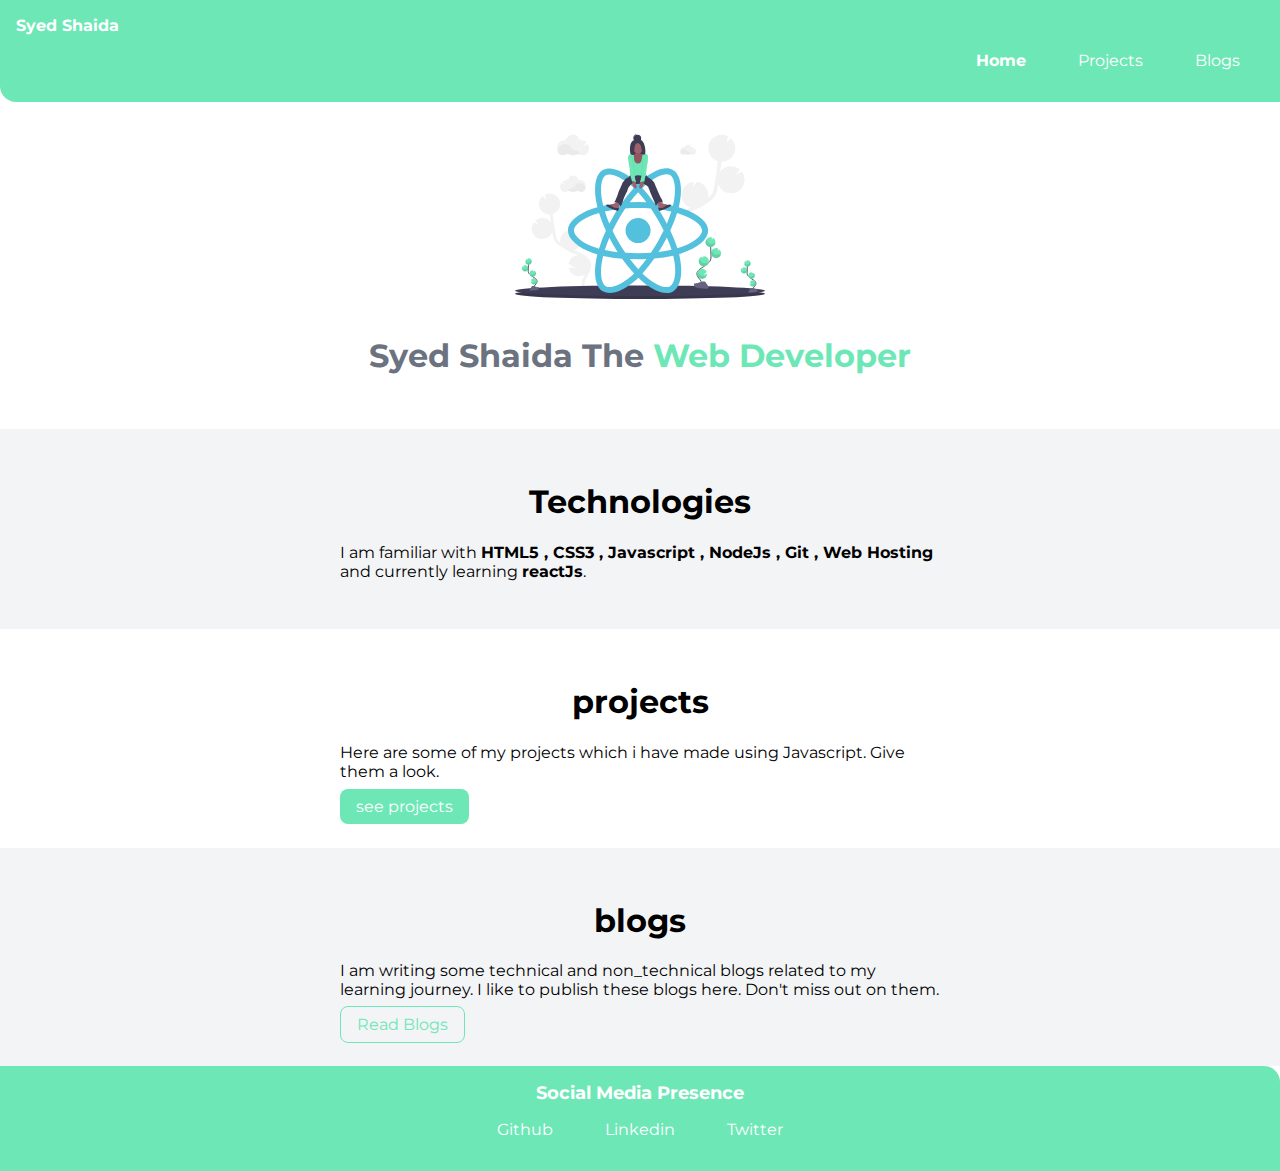
==== index.html @ 6e79f786 "Fix : removed images" ====
<!DOCTYPE html>
<html lang="en">

<head>
  <meta charset="UTF-8">
  <meta name="viewport" content="width=device-width, initial-scale=1.0">
  <title>Home | Syed Shaida</title>
  <link rel="stylesheet" href="./styles.css">
</head>

<body>
    <nav class="navigation container">
      <div class="nav-brand">Syed Shaida</div>
      <ul class="list_non_bullet nav_pills">
        <li class="list_inline">
          <a class="link link-active" href="/">Home</a>
        </li>
        <li class="list_inline">
          <a class="link" href="/projects.html">Projects</a>
        </li>
        <li class="list_inline">
          <a class="link" href="/blogs.html">Blogs</a>
        </li>
      </ul>
    </nav>

    <header  class="hero">
      <img class="hero-img" src="images//reactimg.svg" />
      <h1 class="hero-heading">Syed Shaida The <span class="heading-inverted"> Web Developer</span> </h1>
    </header>

    <section class="section ow">
      <div class="container container_center">
        <h1>Technologies</h1>
        <p> I am familiar with <strong>HTML5 , CSS3 , Javascript , NodeJs , Git , Web Hosting</strong> and currently
          learning <strong>reactJs</strong>. </p>
      </div>
    </section>

    <section class="section">
      <div class="container container_center">
        <h1>projects</h1>
        <p>Here are some of my projects which i have made using Javascript. Give them a look.</p>
        <a class="link link_primary" href="/projects.html">see projects</a>
      </div>
    </section>

    <section class="section ow">
      <div class="container container_center">
        <h1>blogs</h1>
        <p> I am writing some technical and non_technical blogs related to my learning journey. I like to publish these
          blogs here. Don't miss out
          on them.</p>

        <a class="link link_secondary" href="/blogs.html">Read Blogs</a>
      </div>

    </section>

    <footer class="footer">
      <div class="footer-header">Social Media Presence</div>
      <ul class="social-links list_non_bullet">

        <li class="list_inline">
          <a class="link" href="https://github.com/syed-shaida-hussain">
            Github
          </a>
        </li>

        <li class="list_inline">
          <a class="link" href="https://www.linkedin.com/in/syed-shaida-hussain-51748b205/">
            Linkedin
          </a>
        </li>

        <li class="list_inline">
          <a class="link" href="https://twitter.com/shaida_hussain_">
            Twitter
          </a>
        </li>

      </ul>

    </footer>





</body>

</html>
---- styles.css ----
@import url('https://fonts.googleapis.com/css2?family=Montserrat:wght@400;700&display=swap');

:root{
    --primary_color :#6EE7B7; /**#8B5CF6;**/
    --dark_gray : 
    #6B7280;
    --off_white : #F3F4F6;
}

body{
    font-family: 'Montserrat', sans-serif;
    margin: 0px;
}

hr {
    margin: 2rem 0rem;
}

/** container **/

.container{
    padding-left: 1rem;
    padding-right: 1rem;
}

.container_center{
    max-width: 600px;
    margin: auto;
} 

/** links **/

.link{
    text-decoration: none;
    padding: 0.5rem 1rem;
    color: white;
}

.link_primary{
    background-color: var(--primary_color);
    border-radius: 0.5rem;
    color: white;
}

.link_secondary{
    color: var(--primary_color);
    border-radius: 0.5rem;
    border: 1px solid var(--primary_color) ;

}

.list_non_bullet{
    list-style: none;
}

.list_inline{
    display: inline;
    padding: 0rem 0.5rem;
}

.navigation{
    background-color: var(--primary_color);
    color:white;
    padding: 1rem;
    border-bottom-left-radius: 1rem;
}

.navigation .nav-brand{
    font-weight:bold;
}

.navigation .nav_pills{
    text-align: right;

}

.navigation.link{
    color: white;
}

.navigation .link-active{
    font-weight: bold;
}

.hero {
    padding: 2rem;
    padding-top: 2rem;
}

.hero-img {
    max-width: 250px;
    display: block;
    margin: auto;
}

.hero .hero-heading {
    padding-top: 1rem;
    color: var(--dark_gray);
    text-align: center;
}

.hero .heading-inverted{
    color: var(--primary_color);
}

/** section **/

.section {
    padding: 2rem;
}

.section h1 {
    text-align: center;
}

.ow {
    background-color: var(--off_white);
}

.footer {
    background-color: var(--primary_color);
    padding: 1rem 2rem;
    text-align: center;
    color: white;
    border-top-right-radius: 1rem;
}

.footer ul {
    padding-inline-start: 0px;

}

.footer .footer-header{
    font-size: large;
    font-weight: bold;
}
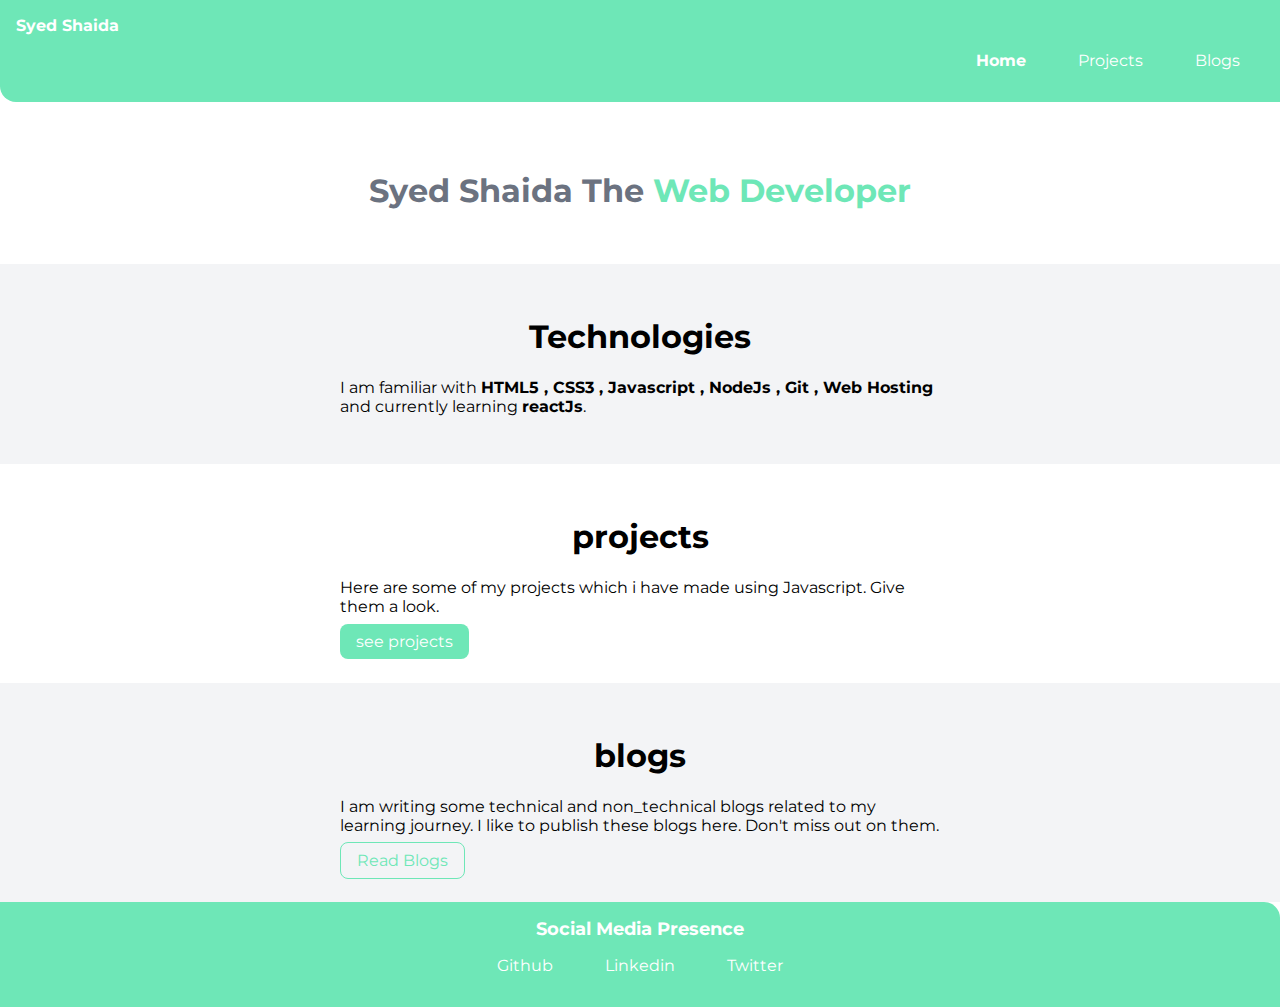
==== commit c02da189: "Fix" ====
--- a/index.html
+++ b/index.html
@@ -25,7 +25,7 @@
     </nav>
 
     <header  class="hero">
-      <img class="hero-img" src="images//reactimg.svg" />
+      <!-- <img class="hero-img" src="images//reactimg.svg" /> -->
       <h1 class="hero-heading">Syed Shaida The <span class="heading-inverted"> Web Developer</span> </h1>
     </header>
 
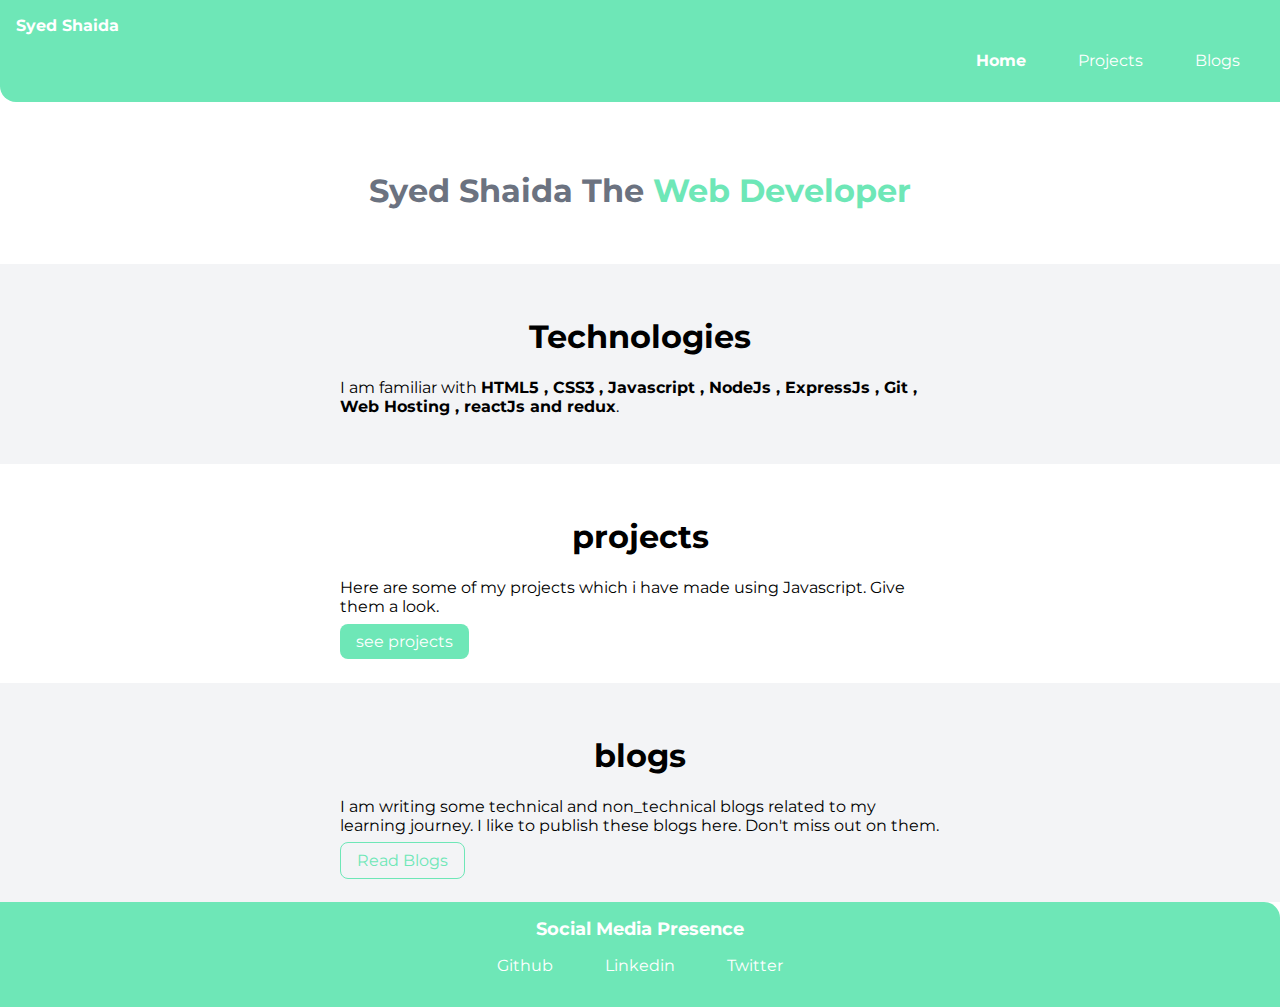
==== commit f9d4bc1f: "Update index.html" ====
--- a/index.html
+++ b/index.html
@@ -25,15 +25,13 @@
     </nav>
 
     <header  class="hero">
-      <!-- <img class="hero-img" src="images//reactimg.svg" /> -->
       <h1 class="hero-heading">Syed Shaida The <span class="heading-inverted"> Web Developer</span> </h1>
     </header>
 
     <section class="section ow">
       <div class="container container_center">
         <h1>Technologies</h1>
-        <p> I am familiar with <strong>HTML5 , CSS3 , Javascript , NodeJs , Git , Web Hosting</strong> and currently
-          learning <strong>reactJs</strong>. </p>
+        <p> I am familiar with <strong>HTML5 , CSS3 , Javascript , NodeJs , ExpressJs ,  Git , Web Hosting , reactJs and redux</strong>. </p>
       </div>
     </section>
 
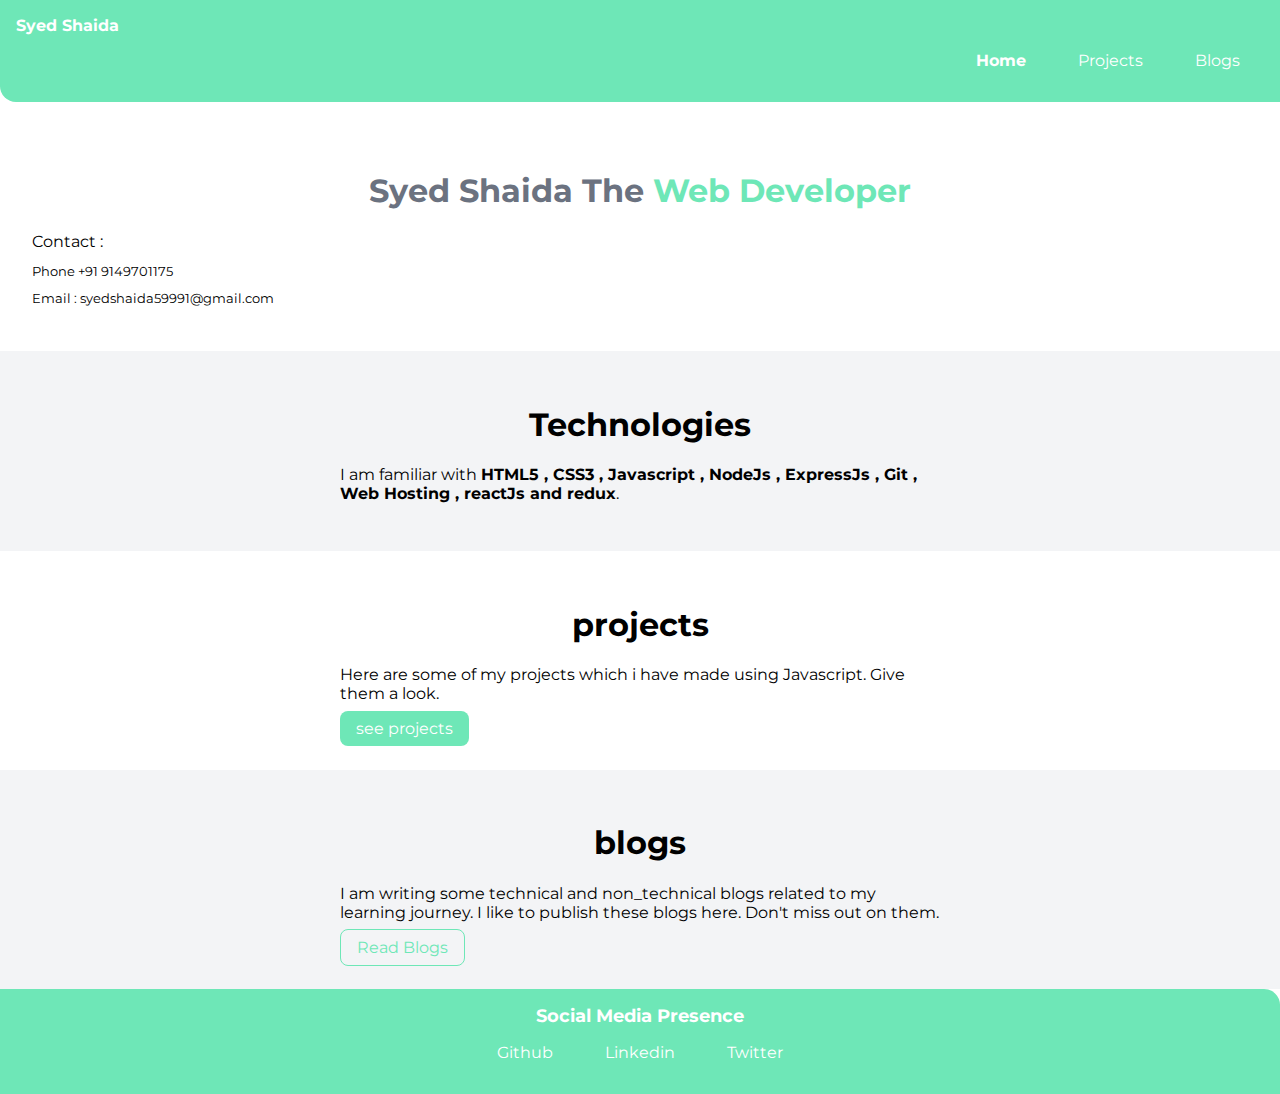
==== commit 99ccd7aa: "Added contact details" ====
--- a/index.html
+++ b/index.html
@@ -26,6 +26,9 @@
 
     <header  class="hero">
       <h1 class="hero-heading">Syed Shaida The <span class="heading-inverted"> Web Developer</span> </h1>
+      <div class="">Contact :</div>
+      <p class="ft-sm">Phone +91 9149701175</p>
+      <p class="ft-sm">Email : syedshaida59991@gmail.com</p>
     </header>
 
     <section class="section ow">
--- a/styles.css
+++ b/styles.css
@@ -135,4 +135,7 @@
     font-weight: bold;
 }
 
+.ft-sm{
+    font-size: 0.8rem;
+}
 
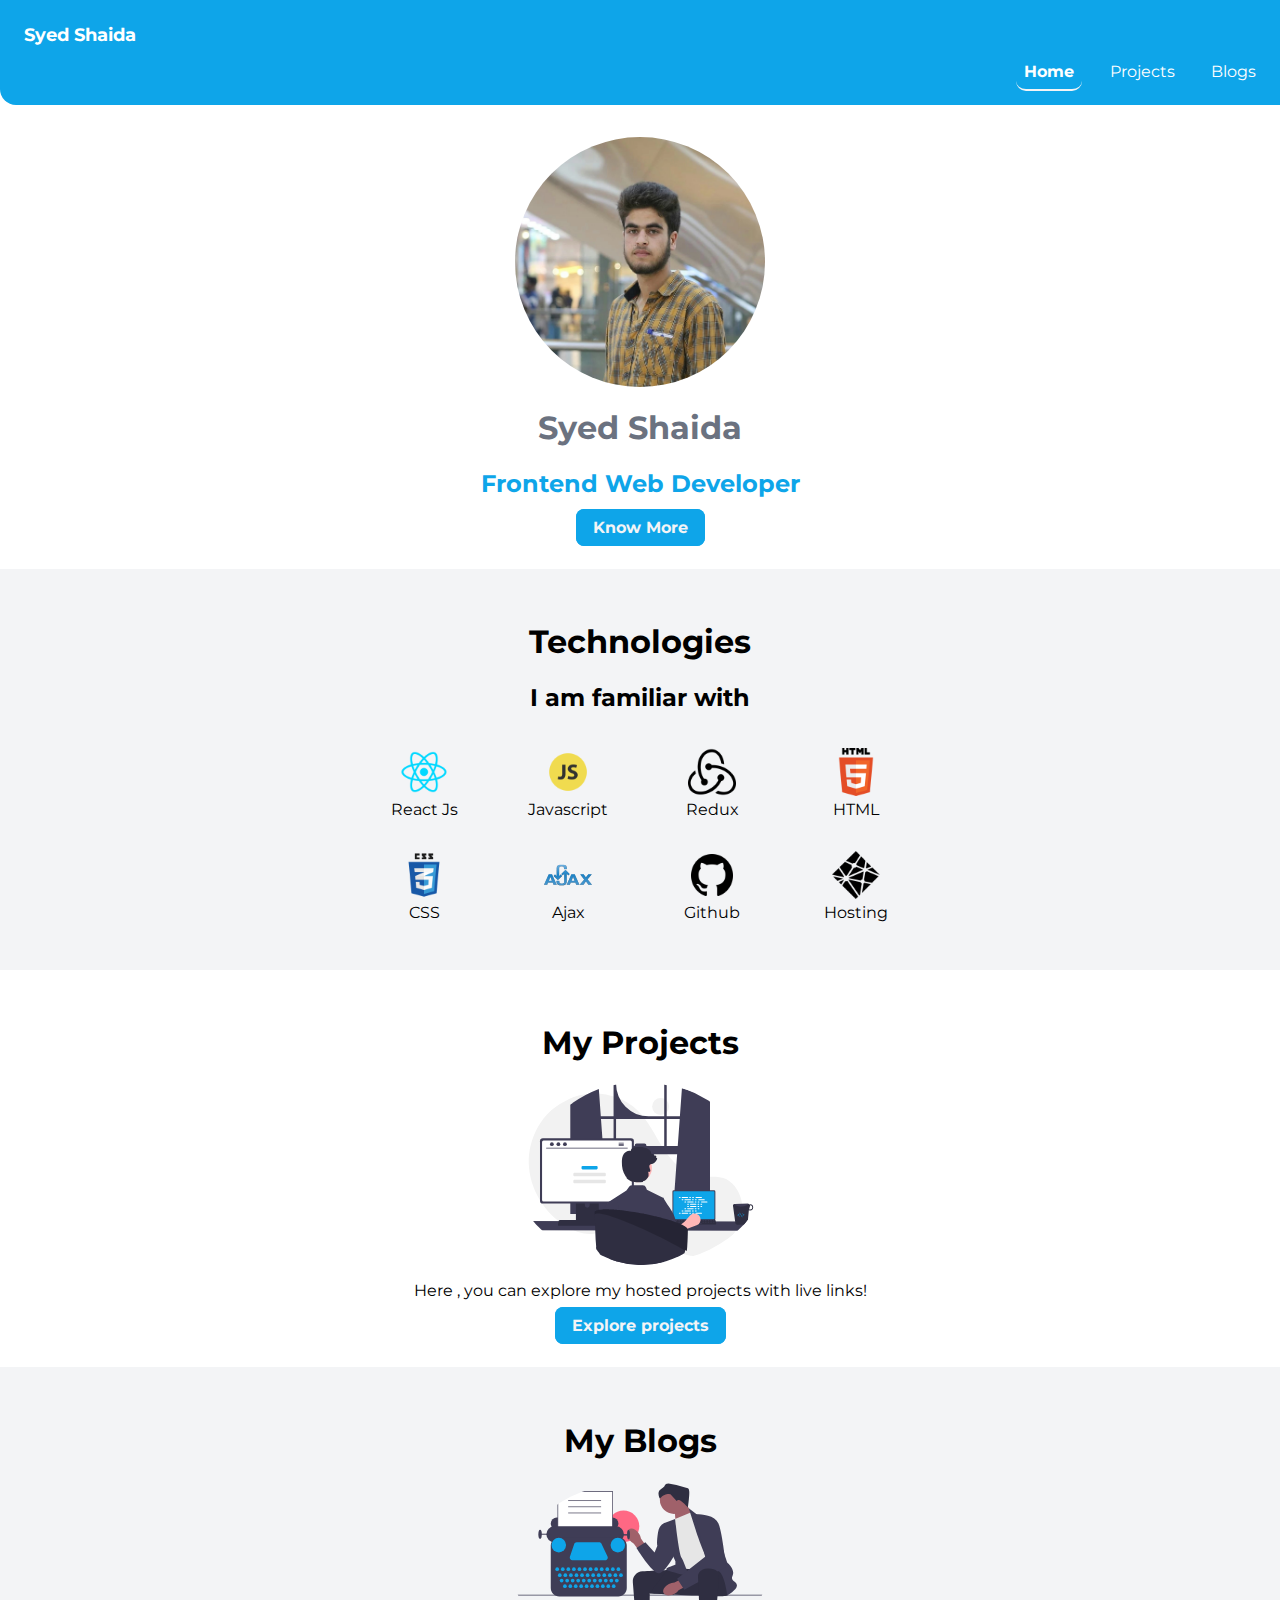
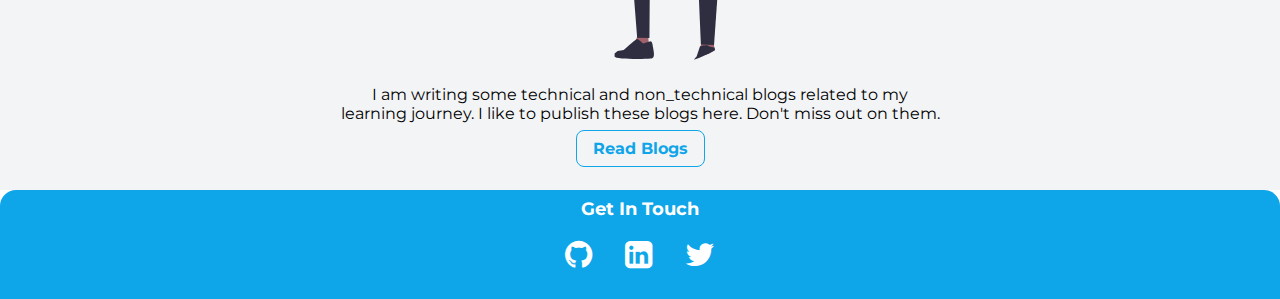
==== commit 5f97cfa8: "Polished homepage" ====
--- a/index.html
+++ b/index.html
@@ -6,6 +6,7 @@
   <meta name="viewport" content="width=device-width, initial-scale=1.0">
   <title>Home | Syed Shaida</title>
   <link rel="stylesheet" href="./styles.css">
+  <link rel="stylesheet" href="https://cdnjs.cloudflare.com/ajax/libs/font-awesome/4.7.0/css/font-awesome.min.css">
 </head>
 
 <body>
@@ -25,59 +26,89 @@
     </nav>
 
     <header  class="hero">
-      <h1 class="hero-heading">Syed Shaida The <span class="heading-inverted"> Web Developer</span> </h1>
-      <div class="">Contact :</div>
-      <p class="ft-sm">Phone +91 9149701175</p>
-      <p class="ft-sm">Email : syedshaida59991@gmail.com</p>
+      <img src="/images/shaida.jpg" class="hero-img"/>
+      <h1 class="hero-heading">Syed Shaida</h1>
+      <h2 class="hero-heading heading-inverted">Frontend Web Developer</h2>
+      <div class="centered"><a href="#technologies" class=" link_primary">Know More</a> </div>
     </header>
 
-    <section class="section ow">
+    <section class="section ow" id="technologies">
       <div class="container container_center">
         <h1>Technologies</h1>
-        <p> I am familiar with <strong>HTML5 , CSS3 , Javascript , NodeJs , ExpressJs ,  Git , Web Hosting , reactJs and redux</strong>. </p>
+        <h2> I am familiar with</h2>
+        <div class="logo-container conatiner_center flex-r">
+          <span class="flex-c ">
+            <img src="./images/react-icon.png" alt="react-logo" class="logo"/>
+            <span>React Js</span>
+          </span>
+          <span class="flex-c">
+            <img src="./images/js-logo.png" alt="javascript-logo" class="logo"/>
+            <span>Javascript</span>
+          </span>
+          <span class="flex-c">
+            <img src="./images/redux-logo.png" alt="redux-logo" class="logo"/>
+            <span>Redux</span>
+          </span>
+          <span class="flex-c">
+            <img src="./images/html-logo.png" alt="html-logo" class="logo"/>
+            <span>HTML</span>
+          </span>
+          <span class="flex-c">
+            <img src="./images/css-logo.png" alt="css-logo" class="logo"/>
+            <span>CSS</span>
+          </span>
+          <span class="flex-c">
+            <img src="./images/ajax-logo.svg" alt="ajax-logo" class="logo"/>
+            <span>Ajax</span>
+          </span>
+          <span class="flex-c">
+            <img src="./images/github-logo.png" alt="git-logo" class="logo"/>
+            <span>Github</span>
+          </span>
+          <span class="flex-c">
+            <img src="./images/netlify-logo.png" alt="netlify-logo" class="logo"/>
+            <span>Hosting</span>
+          </span>
+        </div>
       </div>
     </section>
 
     <section class="section">
-      <div class="container container_center">
-        <h1>projects</h1>
-        <p>Here are some of my projects which i have made using Javascript. Give them a look.</p>
-        <a class="link link_primary" href="/projects.html">see projects</a>
+      <div class="container centered container_center">
+        <h1>My Projects</h1>
+        <img src = "./images/projects.svg" class="hero-img"/>
+        <p>Here , you can explore my hosted projects with live links!</p>
+        <a class="link_primary" href="/projects.html">Explore projects</a>
       </div>
     </section>
 
     <section class="section ow">
-      <div class="container container_center">
-        <h1>blogs</h1>
-        <p> I am writing some technical and non_technical blogs related to my learning journey. I like to publish these
+      <div class="container centered container_center">
+        <h1>My Blogs</h1>
+        <img src="./images/blogs.svg" class="hero-img"/>
+        <p > I am writing some technical and non_technical blogs related to my learning journey. I like to publish these
           blogs here. Don't miss out
           on them.</p>
 
-        <a class="link link_secondary" href="/blogs.html">Read Blogs</a>
+        <a class="link_secondary" href="/blogs.html">Read Blogs</a>
       </div>
 
     </section>
 
     <footer class="footer">
-      <div class="footer-header">Social Media Presence</div>
+      <div class="footer-header">Get In Touch</div>
       <ul class="social-links list_non_bullet">
 
         <li class="list_inline">
-          <a class="link" href="https://github.com/syed-shaida-hussain">
-            Github
-          </a>
+          <a class="link fa fa-github" style="font-size  : 32px " href="https://github.com/syed-shaida-hussain"></a>
         </li>
 
         <li class="list_inline">
-          <a class="link" href="https://www.linkedin.com/in/syed-shaida-hussain-51748b205/">
-            Linkedin
-          </a>
+          <a class="link fa fa-linkedin-square " style="font-size  : 32px " href="https://www.linkedin.com/in/syed-shaida-hussain-51748b205/"></a>
         </li>
 
         <li class="list_inline">
-          <a class="link" href="https://twitter.com/shaida_hussain_">
-            Twitter
-          </a>
+          <a class="link fa fa-twitter" style="font-size  : 32px " href="https://twitter.com/shaida_hussain_" ></a>
         </li>
 
       </ul>
--- a/styles.css
+++ b/styles.css
@@ -1,7 +1,7 @@
 @import url('https://fonts.googleapis.com/css2?family=Montserrat:wght@400;700&display=swap');
 
 :root{
-    --primary_color :#6EE7B7; /**#8B5CF6;**/
+    --primary_color :#0ea5e9; /**#8B5CF6;**/
     --dark_gray : 
     #6B7280;
     --off_white : #F3F4F6;
@@ -28,25 +28,49 @@
     margin: auto;
 } 
 
+.centered{
+    text-align: center;
+}
+
 /** links **/
 
 .link{
     text-decoration: none;
-    padding: 0.5rem 1rem;
+    padding: 0.5rem ;
     color: white;
 }
 
+.link:hover{
+    border-bottom: 2px solid var(--off_white);
+}
+
 .link_primary{
+    text-decoration: none;
+    padding: 0.5rem 1rem ;
     background-color: var(--primary_color);
     border-radius: 0.5rem;
-    color: white;
+    color: var(--off_white);
+    border: 1.5px solid var(--primary_color);
+    font-weight: bold;
+}
+
+.link_primary:hover{
+    background-color: var(--off_white);
+    color: var(--primary_color);
 }
 
 .link_secondary{
+    text-decoration: none;
+    padding: 0.5rem 1rem ;
+    font-weight: bold;
     color: var(--primary_color);
     border-radius: 0.5rem;
     border: 1px solid var(--primary_color) ;
-
+}
+
+.link_secondary:hover{
+    background-color: var(--primary_color);
+    color: var(--off_white);
 }
 
 .list_non_bullet{
@@ -61,12 +85,15 @@
 .navigation{
     background-color: var(--primary_color);
     color:white;
-    padding: 1rem;
+    padding: 0.5rem;
     border-bottom-left-radius: 1rem;
 }
 
 .navigation .nav-brand{
     font-weight:bold;
+    margin-top: 1rem;
+    margin-left: 1rem;
+    font-size: large;
 }
 
 .navigation .nav_pills{
@@ -79,7 +106,10 @@
 }
 
 .navigation .link-active{
-    font-weight: bold;
+    font-weight: bolder;
+    border-bottom: 2px solid var(--off_white);
+    border-bottom-left-radius: 10px;
+    border-bottom-right-radius: 10px;
 }
 
 .hero {
@@ -89,18 +119,38 @@
 
 .hero-img {
     max-width: 250px;
+    border-radius: 50%;
     display: block;
     margin: auto;
 }
 
 .hero .hero-heading {
-    padding-top: 1rem;
     color: var(--dark_gray);
     text-align: center;
 }
 
 .hero .heading-inverted{
     color: var(--primary_color);
+    
+}
+
+.logo-container{
+    text-align: center;
+}
+
+.logo{
+    max-width: 3rem;
+}
+
+.flex-c{
+    width: 5rem;
+    margin: 1rem 2rem;
+}
+
+.flex-r{
+    display: flex;
+    justify-content: center;
+    flex-wrap: wrap;
 }
 
 /** section **/
@@ -109,7 +159,7 @@
     padding: 2rem;
 }
 
-.section h1 {
+.section h1,h2 {
     text-align: center;
 }
 
@@ -119,10 +169,12 @@
 
 .footer {
     background-color: var(--primary_color);
-    padding: 1rem 2rem;
+    padding: 0.5rem 1rem;
     text-align: center;
     color: white;
     border-top-right-radius: 1rem;
+    border-top-left-radius: 1rem;
+
 }
 
 .footer ul {
@@ -135,7 +187,16 @@
     font-weight: bold;
 }
 
+.fa{
+    padding: 0.2rem 0.4rem;
+}
+
+.fa:hover{
+    background-color: var(--off_white);
+    color: var(--primary_color);
+    border-radius: 1rem;
+}
+
 .ft-sm{
     font-size: 0.8rem;
-}
-
+}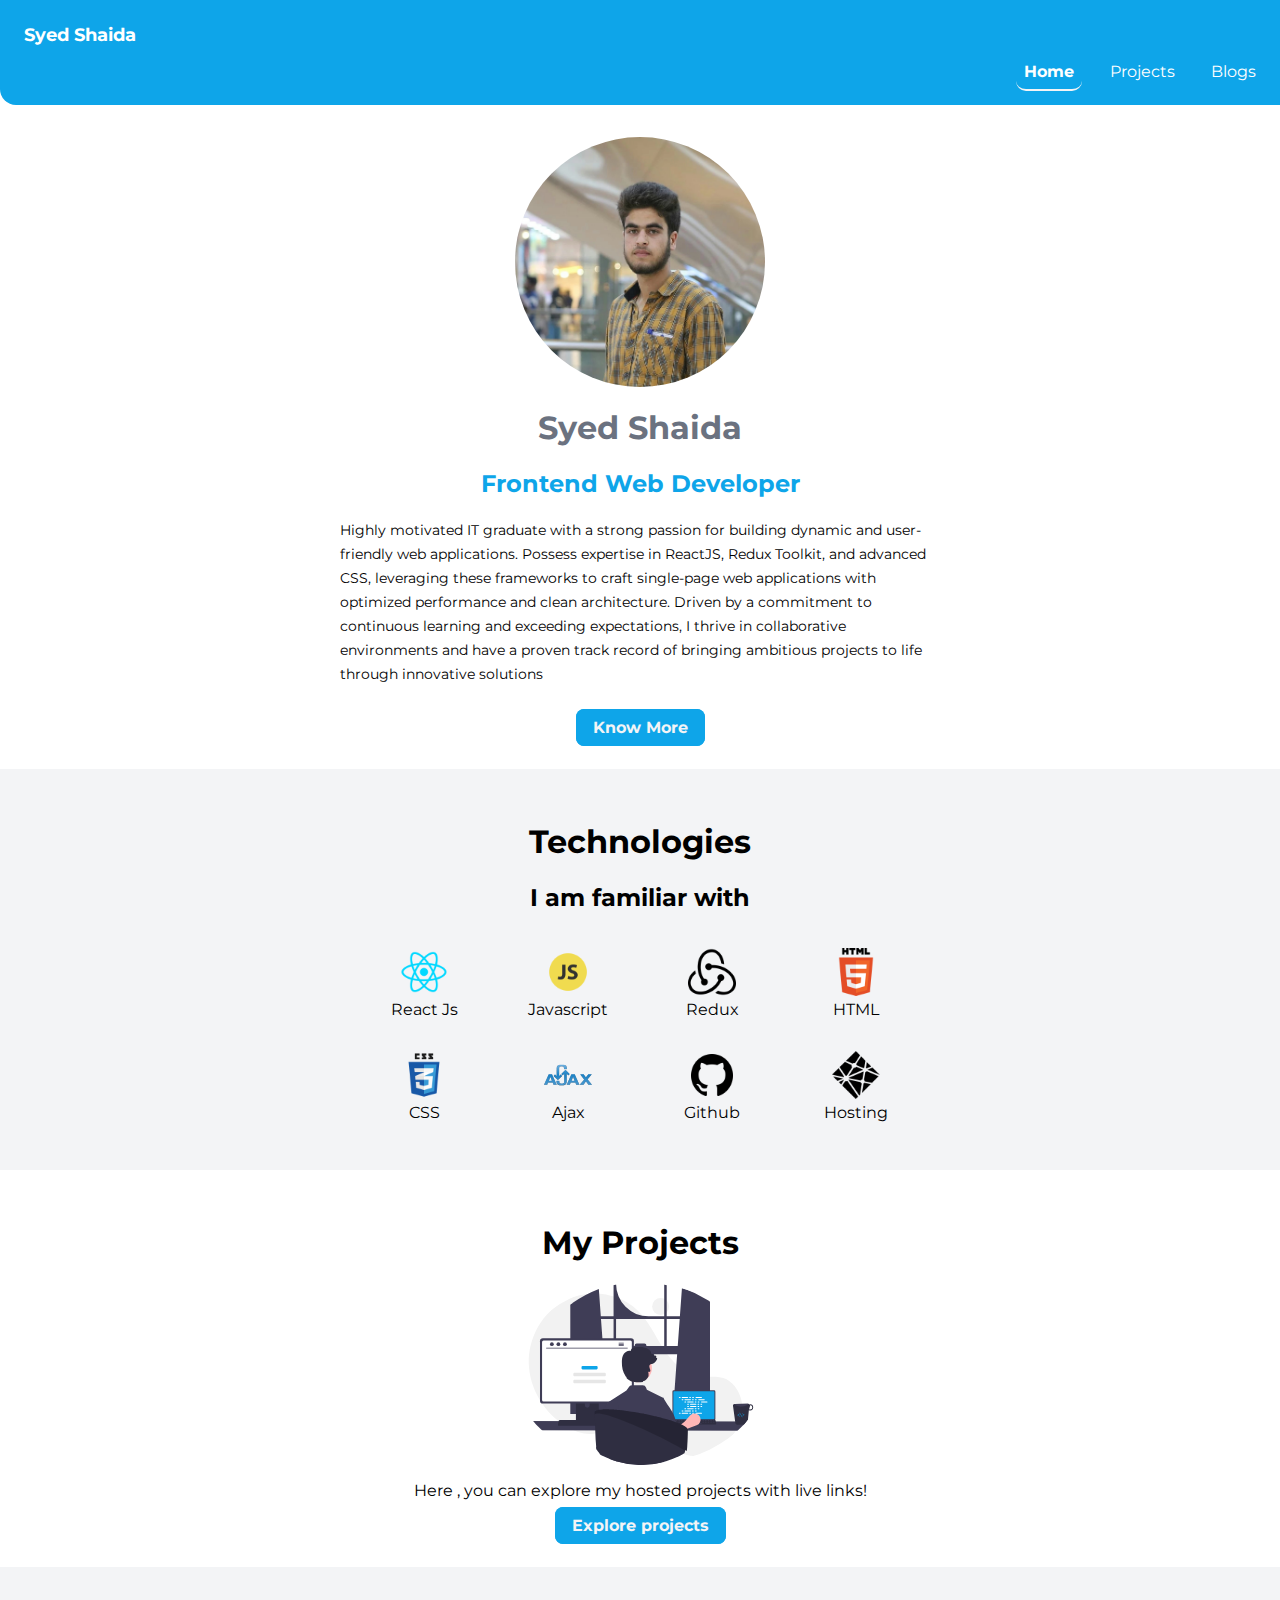
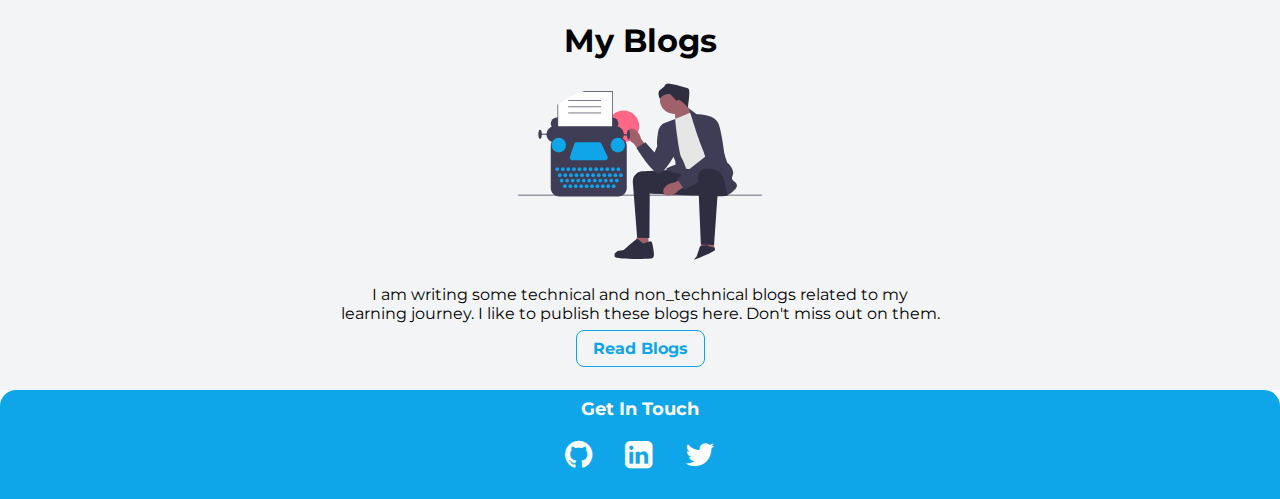
==== commit 03d18fd9: "Added some text" ====
--- a/index.html
+++ b/index.html
@@ -26,10 +26,26 @@
     </nav>
 
     <header  class="hero">
-      <img src="/images/shaida.jpg" class="hero-img"/>
-      <h1 class="hero-heading">Syed Shaida</h1>
-      <h2 class="hero-heading heading-inverted">Frontend Web Developer</h2>
-      <div class="centered"><a href="#technologies" class=" link_primary">Know More</a> </div>
+      <div>
+        <img src="/images/shaida.jpg" class="hero-img"/>
+        <h1 class="hero-heading">Syed Shaida</h1>
+        <h2 class="hero-heading heading-inverted">Frontend Web Developer</h2>
+      </div>
+      <div>
+        <p class="text container container_center">
+          Highly motivated IT graduate with a strong passion for
+          building dynamic and user-friendly web applications.
+          Possess expertise in ReactJS, Redux Toolkit, and advanced
+          CSS, leveraging these frameworks to craft single-page
+          web applications with optimized performance and clean
+          architecture. Driven by a commitment to continuous
+          learning and exceeding expectations, I thrive in
+          collaborative environments and have a proven track
+          record of bringing ambitious projects to life through
+          innovative solutions
+      </p>
+        <div class="centered"><a href="#technologies" class=" link_primary">Know More</a> </div>
+      </div>
     </header>
 
     <section class="section ow" id="technologies">
--- a/styles.css
+++ b/styles.css
@@ -153,6 +153,12 @@
     flex-wrap: wrap;
 }
 
+.text{
+    margin-bottom: 2rem;
+    line-height: 1.5rem;
+    font-size : 0.9rem;
+}
+
 /** section **/
 
 .section {
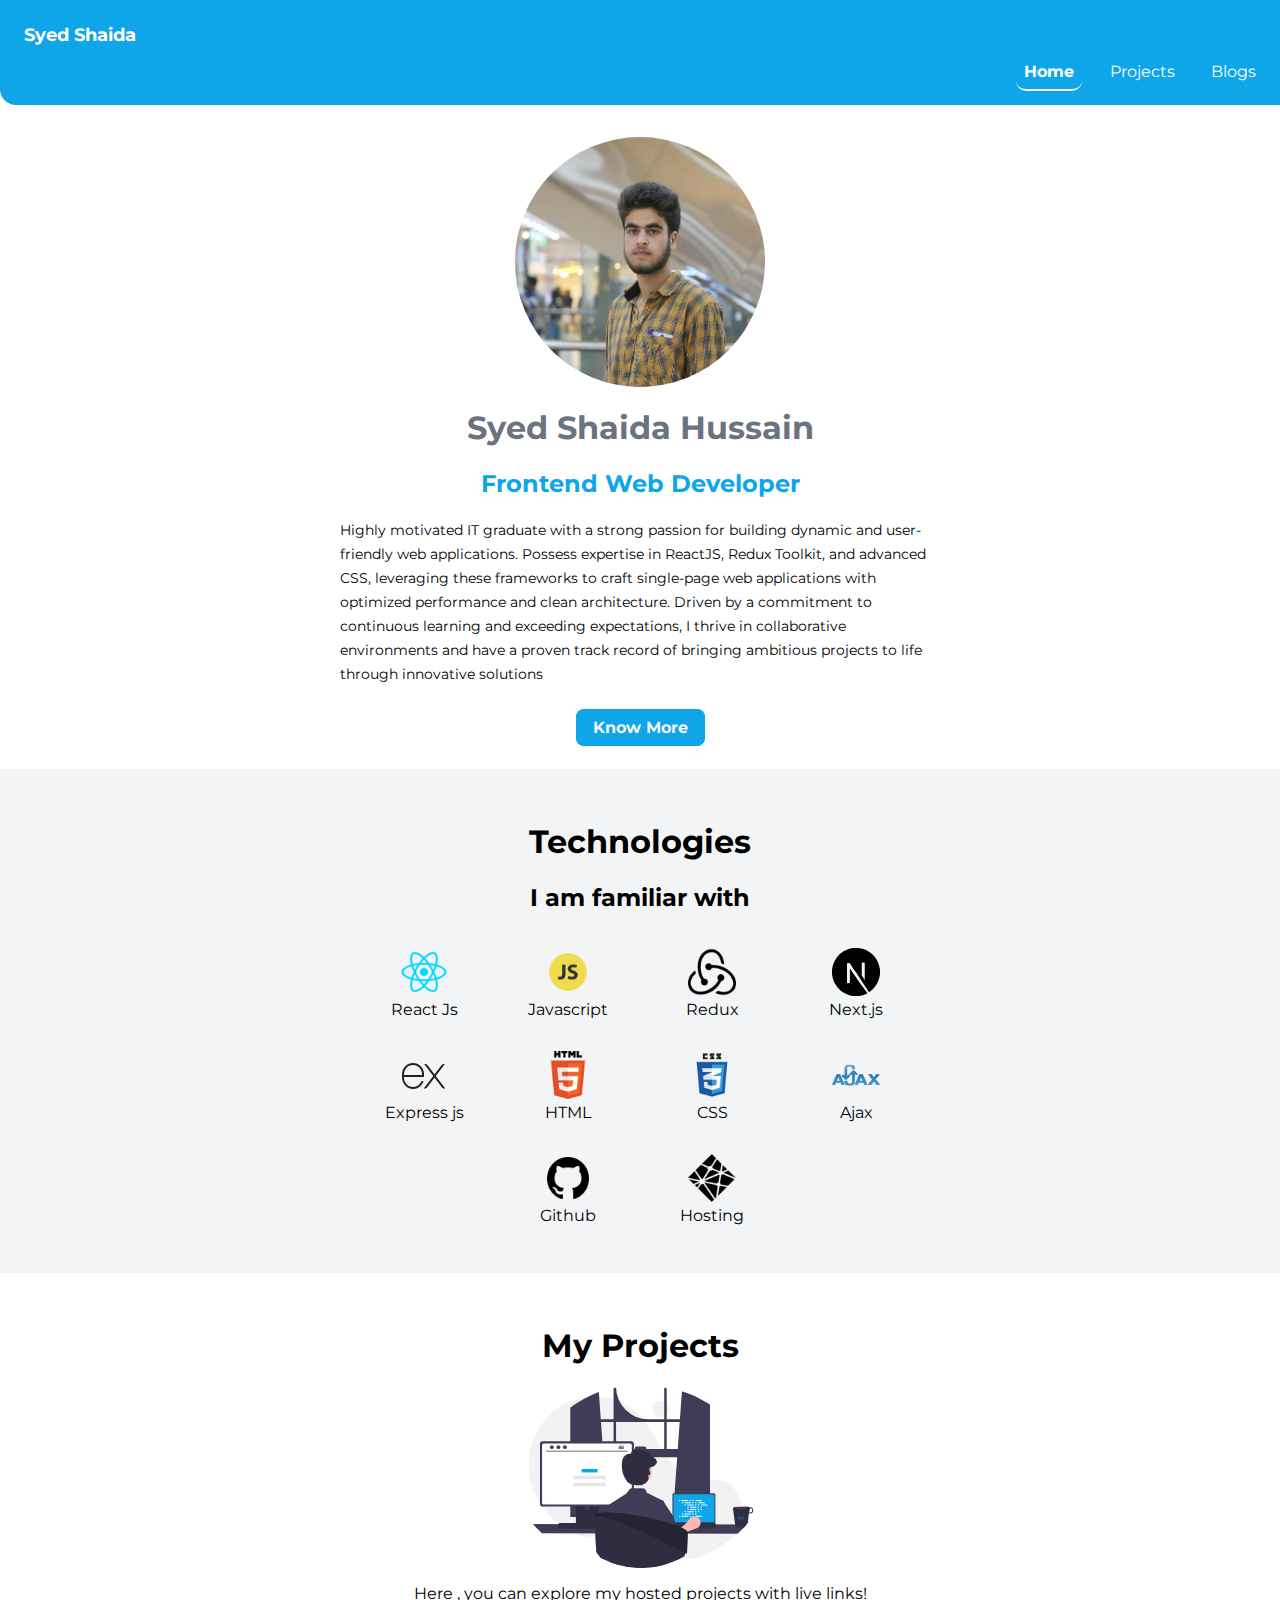
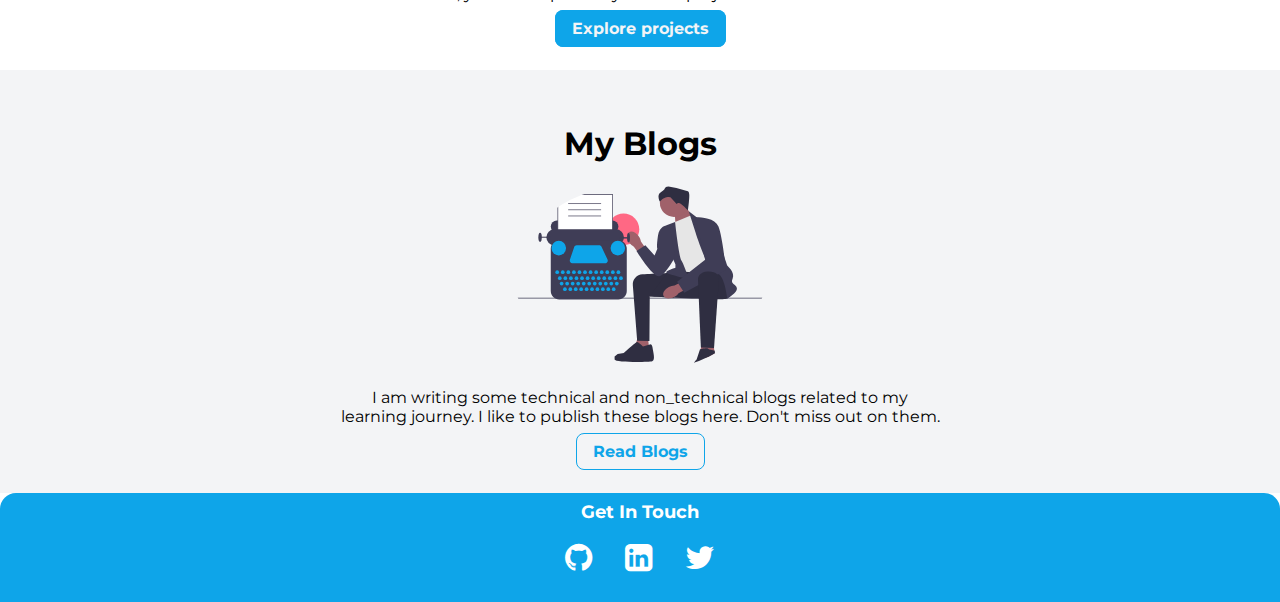
==== commit 9408c54f: "Added weather forecasting project" ====
--- a/index.html
+++ b/index.html
@@ -28,7 +28,7 @@
     <header  class="hero">
       <div>
         <img src="/images/shaida.jpg" class="hero-img"/>
-        <h1 class="hero-heading">Syed Shaida</h1>
+        <h1 class="hero-heading">Syed Shaida Hussain</h1>
         <h2 class="hero-heading heading-inverted">Frontend Web Developer</h2>
       </div>
       <div>
@@ -64,6 +64,14 @@
           <span class="flex-c">
             <img src="./images/redux-logo.png" alt="redux-logo" class="logo"/>
             <span>Redux</span>
+          </span>
+          <span class="flex-c">
+            <img src="./images/nextjs-logo.svg" alt="javascript-logo" class="logo"/>
+            <span>Next.js</span>
+          </span>
+          <span class="flex-c">
+            <img src="./images/expressjs-logo.png" alt="javascript-logo" class="logo"/>
+            <span>Express js</span>
           </span>
           <span class="flex-c">
             <img src="./images/html-logo.png" alt="html-logo" class="logo"/>
